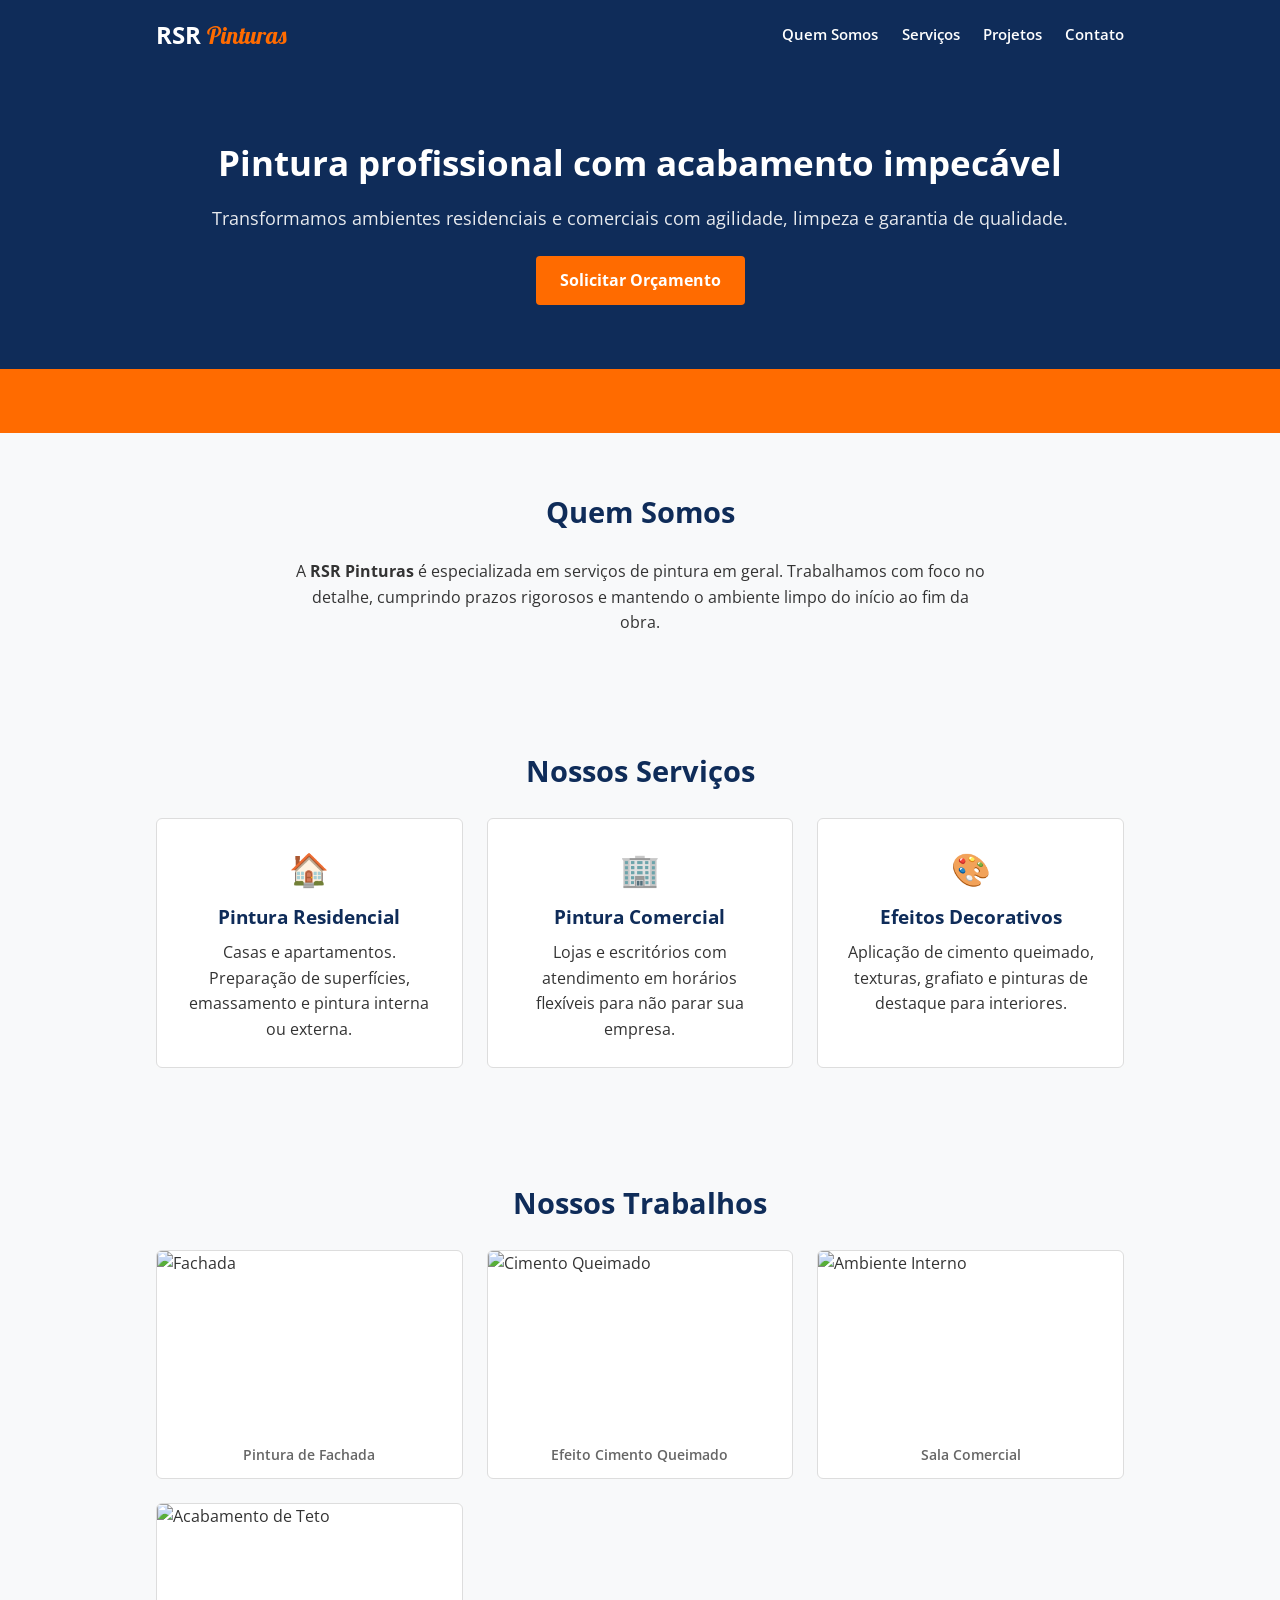
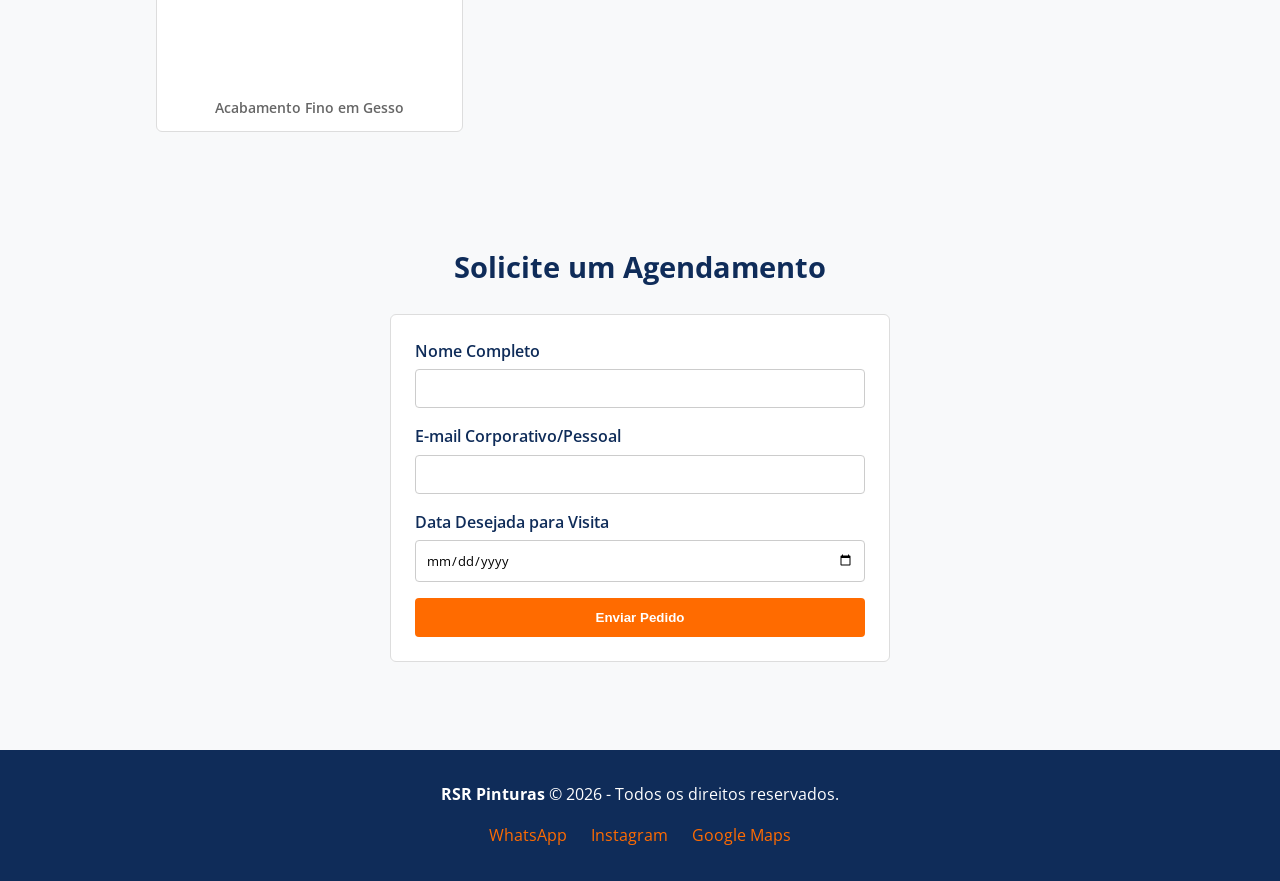
==== index.html @ f74bc447 "Add files via upload" ====
<!DOCTYPE html>
<html lang="pt-BR">
<head>
  <meta charset="UTF-8">
  <meta name="viewport" content="width=device-width, initial-scale=1.0">
  <title>RSR Pinturas | Pintura Residencial e Comercial</title>
  
  <!-- Favicon e Fontes -->
  <link rel="icon" href="data:image/svg+xml,<svg xmlns='http://www.w3.org/2000/svg' viewBox='0 0 100 100'><text y='.9em' font-size='90'>🎨</text></svg>">
  <link rel="preconnect" href="https://fonts.googleapis.com">
  <link rel="preconnect" href="https://fonts.gstatic.com" crossorigin>
  <link href="https://fonts.googleapis.com/css2?family=Lobster&family=Open+Sans:wght@400;600;700&display=swap" rel="stylesheet">

  <style>
    /* Estilos Gerais */
    * { box-sizing: border-box; margin: 0; padding: 0; }
    html { scroll-behavior: smooth; }
    body { font-family: 'Open Sans', sans-serif; color: #333; background: #f8f9fa; line-height: 1.6; }
    .lobster-regular { font-family: "Lobster", sans-serif; font-weight: 400; font-style: normal; }

    .container { max-width: 1000px; margin: 0 auto; padding: 0 1rem; }

    /* Cabeçalho Fixado */
    header { position: sticky; top: 0; background: #0F2C59; padding: 1rem 0; z-index: 100; }
    header .container { display: flex; justify-content: space-between; align-items: center; }
    .logo { color: #fff; font-size: 1.5rem; text-decoration: none; font-weight: bold; }
    .logo span { color: #FF6B00; }
    nav a { color: #fff; text-decoration: none; margin-left: 1.2rem; font-weight: 600; font-size: 0.95rem; }
    nav a:hover { color: #FF6B00; }

    /* Banner Principal */
    .hero { background: #0F2C59; color: #fff; text-align: center; padding: 4rem 1rem; border-bottom: 4rem solid #FF6B00; }
    .hero h1 { font-size: 2.2rem; margin-bottom: 0.8rem; }
    .hero p { font-size: 1.1rem; opacity: 0.9; margin-bottom: 1.5rem; }

    /* Botão Padrão */
    .btn { display: inline-block; background: #FF6B00; color: #fff; padding: 0.75rem 1.5rem; text-decoration: none; border-radius: 4px; font-weight: bold; border: none; cursor: pointer; }
    .btn:hover { background: #e05e00; }

    /* Seções e Títulos */
    section { padding: 3.5rem 0; }
    h2 { text-align: center; color: #0F2C59; font-size: 1.8rem; margin-bottom: 1.5rem; }

    /* Grid Responsivo para Serviços e Galeria */
    .grid { display: grid; grid-template-columns: repeat(auto-fit, minmax(230px, 1fr)); gap: 1.5rem; }

    /* Cards de Serviços */
    .card { background: #fff; padding: 1.5rem; border-radius: 6px; border: 1px solid #ddd; text-align: center; }
    .card .icon { font-size: 2rem; margin-bottom: 0.5rem; }
    .card h3 { color: #0F2C59; margin-bottom: 0.5rem; }

    /* Galeria de Fotos */
    figure { background: #fff; border-radius: 6px; overflow: hidden; border: 1px solid #ddd; }
    figure img { width: 100%; height: 180px; object-fit: cover; display: block; }
    figcaption { padding: 0.75rem; text-align: center; font-size: 0.9rem; color: #666; font-weight: 600; }

    /* Formulário */
    form { max-width: 500px; margin: 0 auto; background: #fff; padding: 1.5rem; border-radius: 6px; border: 1px solid #ddd; }
    .field { margin-bottom: 1rem; }
    label { display: block; margin-bottom: 0.3rem; font-weight: 600; color: #0F2C59; }
    input, textarea { width: 100%; padding: 0.6rem; border: 1px solid #ccc; border-radius: 4px; font-family: inherit; }

    /* Rodapé */
    footer { background: #0F2C59; color: #fff; padding: 2rem 0 1rem; text-align: center; margin-top: 2rem; }
    footer a { color: #FF6B00; text-decoration: none; }
    .footer-links { margin: 1rem 0; display: flex; justify-content: center; gap: 1.5rem; flex-wrap: wrap; }
  </style>
</head>
<body>

  <!-- Cabeçalho com Navegação por Âncoras -->
  <header>
    <div class="container">
      <a href="#" class="logo">RSR <span class="lobster-regular">Pinturas</span></a>
      <nav>
        <a href="#sobre">Quem Somos</a>
        <a href="#servicos">Serviços</a>
        <a href="#galeria">Projetos</a>
        <a href="#contato">Contato</a>
      </nav>
    </div>
  </header>

  <!-- Banner Hero -->
  <div class="hero">
    <div class="container">
      <h1>Pintura profissional com acabamento impecável</h1>
      <p>Transformamos ambientes residenciais e comerciais com agilidade, limpeza e garantia de qualidade.</p>
      <a href="#contato" class="btn">Solicitar Orçamento</a>
    </div>
  </div>

  <main class="container">
    <!-- Quem Somos -->
    <section id="sobre">
      <h2>Quem Somos</h2>
      <p style="text-align: center; max-width: 700px; margin: 0 auto;">
        A <strong>RSR Pinturas</strong> é especializada em serviços de pintura em geral. Trabalhamos com foco no detalhe, cumprindo prazos rigorosos e mantendo o ambiente limpo do início ao fim da obra.
      </p>
    </section>

    <!-- Serviços -->
    <section id="servicos">
      <h2>Nossos Serviços</h2>
      <div class="grid">
        <div class="card">
          <div class="icon">🏠</div>
          <h3>Pintura Residencial</h3>
          <p>Casas e apartamentos. Preparação de superfícies, emassamento e pintura interna ou externa.</p>
        </div>
        <div class="card">
          <div class="icon">🏢</div>
          <h3>Pintura Comercial</h3>
          <p>Lojas e escritórios com atendimento em horários flexíveis para não parar sua empresa.</p>
        </div>
        <div class="card">
          <div class="icon">🎨</div>
          <h3>Efeitos Decorativos</h3>
          <p>Aplicação de cimento queimado, texturas, grafiato e pinturas de destaque para interiores.</p>
        </div>
      </div>
    </section>

    <!-- Galeria -->
    <section id="galeria">
      <h2>Nossos Trabalhos</h2>
      <div class="grid">
        <figure>
          <img src="https://images.unsplash.com/photo-1589939705384-5185137a7f0f?w=400" alt="Fachada">
          <figcaption>Pintura de Fachada</figcaption>
        </figure>
        <figure>
          <img src="https://images.unsplash.com/photo-1562259949-e8e7689d7828?w=400" alt="Cimento Queimado">
          <figcaption>Efeito Cimento Queimado</figcaption>
        </figure>
        <figure>
          <img src="https://images.unsplash.com/photo-1584622650111-993a426fbf0a?w=400" alt="Ambiente Interno">
          <figcaption>Sala Comercial</figcaption>
        </figure>
        <figure>
          <img src="https://images.unsplash.com/photo-1513694203232-719a280e022f?w=400" alt="Acabamento de Teto">
          <figcaption>Acabamento Fino em Gesso</figcaption>
        </figure>
      </div>
    </section>

    <!-- Formulário de Agendamento -->
    <section id="contato">
      <h2>Solicite um Agendamento</h2>
      <form action="#" method="POST" onsubmit="event.preventDefault(); alert('Mensagem enviada com sucesso!');">
        <div class="field">
          <label for="nome">Nome Completo</label>
          <input type="text" id="nome" name="nome" required>
        </div>
        <div class="field">
          <label for="email">E-mail Corporativo/Pessoal</label>
          <input type="email" id="email" name="email" required>
        </div>
        <div class="field">
          <label for="data">Data Desejada para Visita</label>
          <input type="date" id="data" name="data" required>
        </div>
        <button type="submit" class="btn" style="width: 100%;">Enviar Pedido</button>
      </form>
    </section>
  </main>

  <!-- Rodapé -->
  <footer>
    <div class="container">
      <p><strong>RSR Pinturas</strong> &copy; 2026 - Todos os direitos reservados.</p>
      <div class="footer-links">
        <a href="https://wa.me/5519999999999" target="_blank" rel="noopener noreferrer">WhatsApp</a>
        <a href="https://instagram.com" target="_blank" rel="noopener noreferrer">Instagram</a>
        <a href="https://maps.google.com" target="_blank" rel="noopener noreferrer">Google Maps</a>
      </div>
    </div>
  </footer>

</body>
</html>
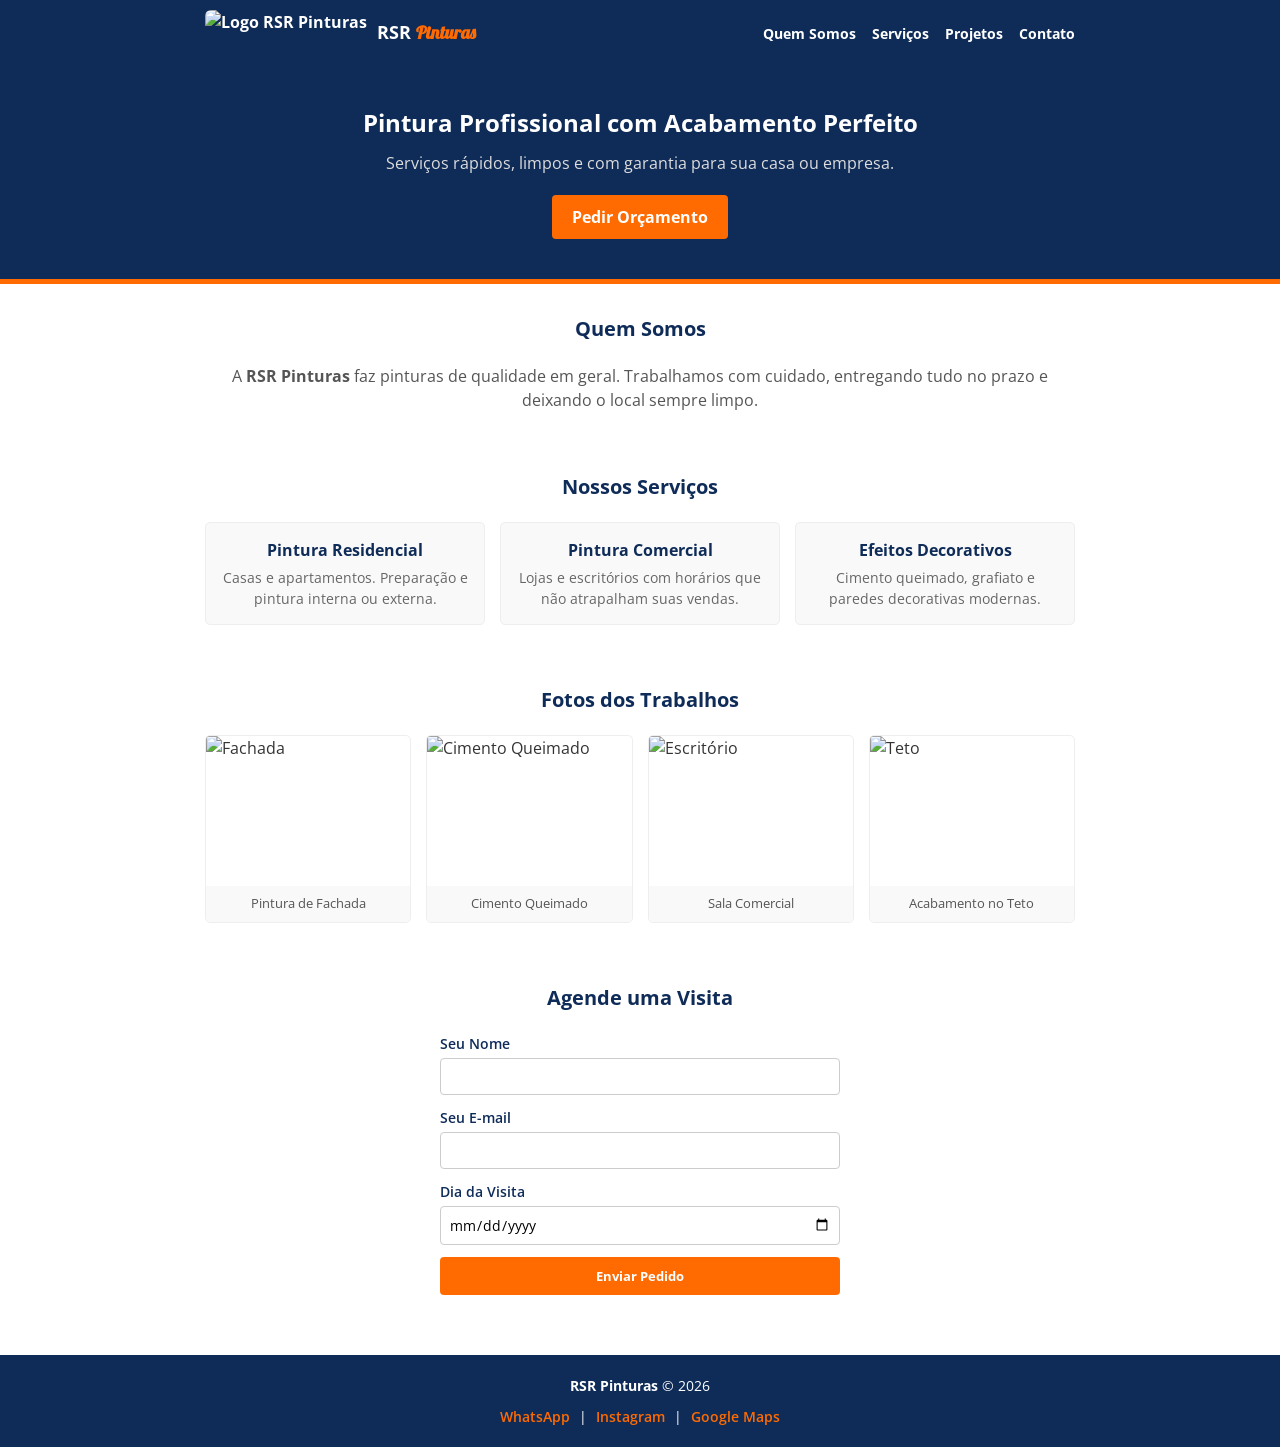
==== commit d564cc6a: "Update index.html" ====
--- a/index.html
+++ b/index.html
@@ -3,7 +3,7 @@
 <head>
   <meta charset="UTF-8">
   <meta name="viewport" content="width=device-width, initial-scale=1.0">
-  <title>RSR Pinturas | Pintura Residencial e Comercial</title>
+  <title>RSR Pinturas | Pintura em Geral</title>
   
   <!-- Favicon e Fontes -->
   <link rel="icon" href="data:image/svg+xml,<svg xmlns='http://www.w3.org/2000/svg' viewBox='0 0 100 100'><text y='.9em' font-size='90'>🎨</text></svg>">
@@ -13,65 +13,67 @@
 
   <style>
     /* Estilos Gerais */
-    * { box-sizing: border-box; margin: 0; padding: 0; }
+    * { margin: 0; padding: 0; box-sizing: border-box; font-family: 'Open Sans', sans-serif; }
     html { scroll-behavior: smooth; }
-    body { font-family: 'Open Sans', sans-serif; color: #333; background: #f8f9fa; line-height: 1.6; }
-    .lobster-regular { font-family: "Lobster", sans-serif; font-weight: 400; font-style: normal; }
+    body { background: #ffffff; color: #333; line-height: 1.5; }
+    
+    .lobster { font-family: 'Lobster', cursive; color: #FF6B00; }
+    .caixa { max-width: 900px; margin: 0 auto; padding: 0 15px; }
 
-    .container { max-width: 1000px; margin: 0 auto; padding: 0 1rem; }
+    /* Topo Fixo com Logótipo */
+    header { position: sticky; top: 0; background: #0F2C59; padding: 10px 0; z-index: 10; }
+    header .caixa { display: flex; justify-content: space-between; align-items: center; }
+    
+    /* Estilo do Logótipo no Canto Superior */
+    .logo-link { display: flex; align-items: center; gap: 10px; text-decoration: none; color: #fff; font-weight: bold; }
+    .img-logo { height: 45px; width: auto; border-radius: 6px; }
 
-    /* Cabeçalho Fixado */
-    header { position: sticky; top: 0; background: #0F2C59; padding: 1rem 0; z-index: 100; }
-    header .container { display: flex; justify-content: space-between; align-items: center; }
-    .logo { color: #fff; font-size: 1.5rem; text-decoration: none; font-weight: bold; }
-    .logo span { color: #FF6B00; }
-    nav a { color: #fff; text-decoration: none; margin-left: 1.2rem; font-weight: 600; font-size: 0.95rem; }
+    header a { color: #fff; text-decoration: none; font-weight: bold; }
+    nav a { margin-left: 12px; font-size: 14px; }
     nav a:hover { color: #FF6B00; }
 
-    /* Banner Principal */
-    .hero { background: #0F2C59; color: #fff; text-align: center; padding: 4rem 1rem; border-bottom: 4rem solid #FF6B00; }
-    .hero h1 { font-size: 2.2rem; margin-bottom: 0.8rem; }
-    .hero p { font-size: 1.1rem; opacity: 0.9; margin-bottom: 1.5rem; }
+    /* Banner Inicial */
+    .banner { background: #0F2C59; color: #fff; text-align: center; padding: 40px 15px; border-bottom: 5px solid #FF6B00; }
+    .banner h1 { font-size: 24px; margin-bottom: 10px; }
+    .banner p { margin-bottom: 20px; color: #ddd; }
 
-    /* Botão Padrão */
-    .btn { display: inline-block; background: #FF6B00; color: #fff; padding: 0.75rem 1.5rem; text-decoration: none; border-radius: 4px; font-weight: bold; border: none; cursor: pointer; }
+    /* Botão */
+    .btn { background: #FF6B00; color: #fff; padding: 10px 20px; text-decoration: none; border-radius: 4px; font-weight: bold; border: none; cursor: pointer; display: inline-block; }
     .btn:hover { background: #e05e00; }
 
-    /* Seções e Títulos */
-    section { padding: 3.5rem 0; }
-    h2 { text-align: center; color: #0F2C59; font-size: 1.8rem; margin-bottom: 1.5rem; }
+    /* Seções */
+    section { padding: 30px 15px; max-width: 900px; margin: 0 auto; }
+    h2 { color: #0F2C59; text-align: center; margin-bottom: 20px; font-size: 20px; }
 
-    /* Grid Responsivo para Serviços e Galeria */
-    .grid { display: grid; grid-template-columns: repeat(auto-fit, minmax(230px, 1fr)); gap: 1.5rem; }
+    /* Organização em Grade (Serviços e Fotos) */
+    .grid { display: grid; grid-template-columns: repeat(auto-fit, minmax(200px, 1fr)); gap: 15px; }
+    .card { border: 1px solid #eee; padding: 15px; border-radius: 5px; text-align: center; background: #f9f9f9; }
+    .card h3 { color: #0F2C59; margin-bottom: 5px; font-size: 16px; }
 
-    /* Cards de Serviços */
-    .card { background: #fff; padding: 1.5rem; border-radius: 6px; border: 1px solid #ddd; text-align: center; }
-    .card .icon { font-size: 2rem; margin-bottom: 0.5rem; }
-    .card h3 { color: #0F2C59; margin-bottom: 0.5rem; }
-
-    /* Galeria de Fotos */
-    figure { background: #fff; border-radius: 6px; overflow: hidden; border: 1px solid #ddd; }
-    figure img { width: 100%; height: 180px; object-fit: cover; display: block; }
-    figcaption { padding: 0.75rem; text-align: center; font-size: 0.9rem; color: #666; font-weight: 600; }
+    figure { border: 1px solid #eee; border-radius: 5px; overflow: hidden; }
+    figure img { width: 100%; height: 150px; object-fit: cover; display: block; }
+    figcaption { padding: 8px; font-size: 13px; text-align: center; background: #f9f9f9; color: #555; }
 
     /* Formulário */
-    form { max-width: 500px; margin: 0 auto; background: #fff; padding: 1.5rem; border-radius: 6px; border: 1px solid #ddd; }
-    .field { margin-bottom: 1rem; }
-    label { display: block; margin-bottom: 0.3rem; font-weight: 600; color: #0F2C59; }
-    input, textarea { width: 100%; padding: 0.6rem; border: 1px solid #ccc; border-radius: 4px; font-family: inherit; }
+    form { max-width: 400px; margin: 0 auto; }
+    .campo { margin-bottom: 12px; }
+    label { display: block; margin-bottom: 4px; font-weight: 600; color: #0F2C59; font-size: 14px; }
+    input { width: 100%; padding: 8px; border: 1px solid #ccc; border-radius: 4px; font-size: 14px; }
 
     /* Rodapé */
-    footer { background: #0F2C59; color: #fff; padding: 2rem 0 1rem; text-align: center; margin-top: 2rem; }
-    footer a { color: #FF6B00; text-decoration: none; }
-    .footer-links { margin: 1rem 0; display: flex; justify-content: center; gap: 1.5rem; flex-wrap: wrap; }
+    footer { background: #0F2C59; color: #fff; text-align: center; padding: 20px 15px; margin-top: 30px; font-size: 14px; }
+    footer a { color: #FF6B00; text-decoration: none; margin: 0 5px; font-weight: 600; }
   </style>
 </head>
 <body>
 
-  <!-- Cabeçalho com Navegação por Âncoras -->
+  <!-- Menu do Topo com Logótipo -->
   <header>
-    <div class="container">
-      <a href="#" class="logo">RSR <span class="lobster-regular">Pinturas</span></a>
+    <div class="caixa">
+      <a href="#" class="logo-link">
+        <img src="logo.jpg" alt="Logo RSR Pinturas" class="img-logo">
+        <span style="font-size: 18px;">RSR <span class="lobster">Pinturas</span></span>
+      </a>
       <nav>
         <a href="#sobre">Quem Somos</a>
         <a href="#servicos">Serviços</a>
@@ -81,101 +83,94 @@
     </div>
   </header>
 
-  <!-- Banner Hero -->
-  <div class="hero">
-    <div class="container">
-      <h1>Pintura profissional com acabamento impecável</h1>
-      <p>Transformamos ambientes residenciais e comerciais com agilidade, limpeza e garantia de qualidade.</p>
-      <a href="#contato" class="btn">Solicitar Orçamento</a>
+  <!-- Banner -->
+  <div class="banner">
+    <div class="caixa">
+      <h1>Pintura Profissional com Acabamento Perfeito</h1>
+      <p>Serviços rápidos, limpos e com garantia para sua casa ou empresa.</p>
+      <a href="#contato" class="btn">Pedir Orçamento</a>
     </div>
   </div>
 
-  <main class="container">
-    <!-- Quem Somos -->
-    <section id="sobre">
-      <h2>Quem Somos</h2>
-      <p style="text-align: center; max-width: 700px; margin: 0 auto;">
-        A <strong>RSR Pinturas</strong> é especializada em serviços de pintura em geral. Trabalhamos com foco no detalhe, cumprindo prazos rigorosos e mantendo o ambiente limpo do início ao fim da obra.
-      </p>
-    </section>
+  <!-- Quem Somos -->
+  <section id="sobre">
+    <h2>Quem Somos</h2>
+    <p style="text-align: center; color: #555;">
+      A <strong>RSR Pinturas</strong> faz pinturas de qualidade em geral. Trabalhamos com cuidado, entregando tudo no prazo e deixando o local sempre limpo.
+    </p>
+  </section>
 
-    <!-- Serviços -->
-    <section id="servicos">
-      <h2>Nossos Serviços</h2>
-      <div class="grid">
-        <div class="card">
-          <div class="icon">🏠</div>
-          <h3>Pintura Residencial</h3>
-          <p>Casas e apartamentos. Preparação de superfícies, emassamento e pintura interna ou externa.</p>
-        </div>
-        <div class="card">
-          <div class="icon">🏢</div>
-          <h3>Pintura Comercial</h3>
-          <p>Lojas e escritórios com atendimento em horários flexíveis para não parar sua empresa.</p>
-        </div>
-        <div class="card">
-          <div class="icon">🎨</div>
-          <h3>Efeitos Decorativos</h3>
-          <p>Aplicação de cimento queimado, texturas, grafiato e pinturas de destaque para interiores.</p>
-        </div>
+  <!-- Serviços -->
+  <section id="servicos">
+    <h2>Nossos Serviços</h2>
+    <div class="grid">
+      <div class="card">
+        <h3>Pintura Residencial</h3>
+        <p style="font-size: 14px; color: #666;">Casas e apartamentos. Preparação e pintura interna ou externa.</p>
       </div>
-    </section>
+      <div class="card">
+        <h3>Pintura Comercial</h3>
+        <p style="font-size: 14px; color: #666;">Lojas e escritórios com horários que não atrapalham suas vendas.</p>
+      </div>
+      <div class="card">
+        <h3>Efeitos Decorativos</h3>
+        <p style="font-size: 14px; color: #666;">Cimento queimado, grafiato e paredes decorativas modernas.</p>
+      </div>
+    </div>
+  </section>
 
-    <!-- Galeria -->
-    <section id="galeria">
-      <h2>Nossos Trabalhos</h2>
-      <div class="grid">
-        <figure>
-          <img src="https://images.unsplash.com/photo-1589939705384-5185137a7f0f?w=400" alt="Fachada">
-          <figcaption>Pintura de Fachada</figcaption>
-        </figure>
-        <figure>
-          <img src="https://images.unsplash.com/photo-1562259949-e8e7689d7828?w=400" alt="Cimento Queimado">
-          <figcaption>Efeito Cimento Queimado</figcaption>
-        </figure>
-        <figure>
-          <img src="https://images.unsplash.com/photo-1584622650111-993a426fbf0a?w=400" alt="Ambiente Interno">
-          <figcaption>Sala Comercial</figcaption>
-        </figure>
-        <figure>
-          <img src="https://images.unsplash.com/photo-1513694203232-719a280e022f?w=400" alt="Acabamento de Teto">
-          <figcaption>Acabamento Fino em Gesso</figcaption>
-        </figure>
+  <!-- Galeria -->
+  <section id="galeria">
+    <h2>Fotos dos Trabalhos</h2>
+    <div class="grid">
+      <figure>
+        <img src="https://images.unsplash.com/photo-1589939705384-5185137a7f0f?w=400" alt="Fachada">
+        <figcaption>Pintura de Fachada</figcaption>
+      </figure>
+      <figure>
+        <img src="https://images.unsplash.com/photo-1562259949-e8e7689d7828?w=400" alt="Cimento Queimado">
+        <figcaption>Cimento Queimado</figcaption>
+      </figure>
+      <figure>
+        <img src="https://images.unsplash.com/photo-1584622650111-993a426fbf0a?w=400" alt="Escritório">
+        <figcaption>Sala Comercial</figcaption>
+      </figure>
+      <figure>
+        <img src="https://images.unsplash.com/photo-1513694203232-719a280e022f?w=400" alt="Teto">
+        <figcaption>Acabamento no Teto</figcaption>
+      </figure>
+    </div>
+  </section>
+
+  <!-- Formulário -->
+  <section id="contato">
+    <h2>Agende uma Visita</h2>
+    <form action="#" method="POST" onsubmit="event.preventDefault(); alert('Enviado com sucesso!');">
+      <div class="campo">
+        <label for="nome">Seu Nome</label>
+        <input type="text" id="nome" name="nome" required>
       </div>
-    </section>
-
-    <!-- Formulário de Agendamento -->
-    <section id="contato">
-      <h2>Solicite um Agendamento</h2>
-      <form action="#" method="POST" onsubmit="event.preventDefault(); alert('Mensagem enviada com sucesso!');">
-        <div class="field">
-          <label for="nome">Nome Completo</label>
-          <input type="text" id="nome" name="nome" required>
-        </div>
-        <div class="field">
-          <label for="email">E-mail Corporativo/Pessoal</label>
-          <input type="email" id="email" name="email" required>
-        </div>
-        <div class="field">
-          <label for="data">Data Desejada para Visita</label>
-          <input type="date" id="data" name="data" required>
-        </div>
-        <button type="submit" class="btn" style="width: 100%;">Enviar Pedido</button>
-      </form>
-    </section>
-  </main>
+      <div class="campo">
+        <label for="email">Seu E-mail</label>
+        <input type="email" id="email" name="email" required>
+      </div>
+      <div class="campo">
+        <label for="data">Dia da Visita</label>
+        <input type="date" id="data" name="data" required>
+      </div>
+      <button type="submit" class="btn" style="width: 100%;">Enviar Pedido</button>
+    </form>
+  </section>
 
   <!-- Rodapé -->
   <footer>
-    <div class="container">
-      <p><strong>RSR Pinturas</strong> &copy; 2026 - Todos os direitos reservados.</p>
-      <div class="footer-links">
-        <a href="https://wa.me/5519999999999" target="_blank" rel="noopener noreferrer">WhatsApp</a>
-        <a href="https://instagram.com" target="_blank" rel="noopener noreferrer">Instagram</a>
-        <a href="https://maps.google.com" target="_blank" rel="noopener noreferrer">Google Maps</a>
-      </div>
+    <p><strong>RSR Pinturas</strong> &copy; 2026</p>
+    <div style="margin-top: 10px;">
+      <a href="https://wa.me/5519999999999" target="_blank" rel="noopener noreferrer">WhatsApp</a> |
+      <a href="https://instagram.com" target="_blank" rel="noopener noreferrer">Instagram</a> |
+      <a href="https://maps.google.com" target="_blank" rel="noopener noreferrer">Google Maps</a>
     </div>
   </footer>
 
 </body>
-</html>+</html>
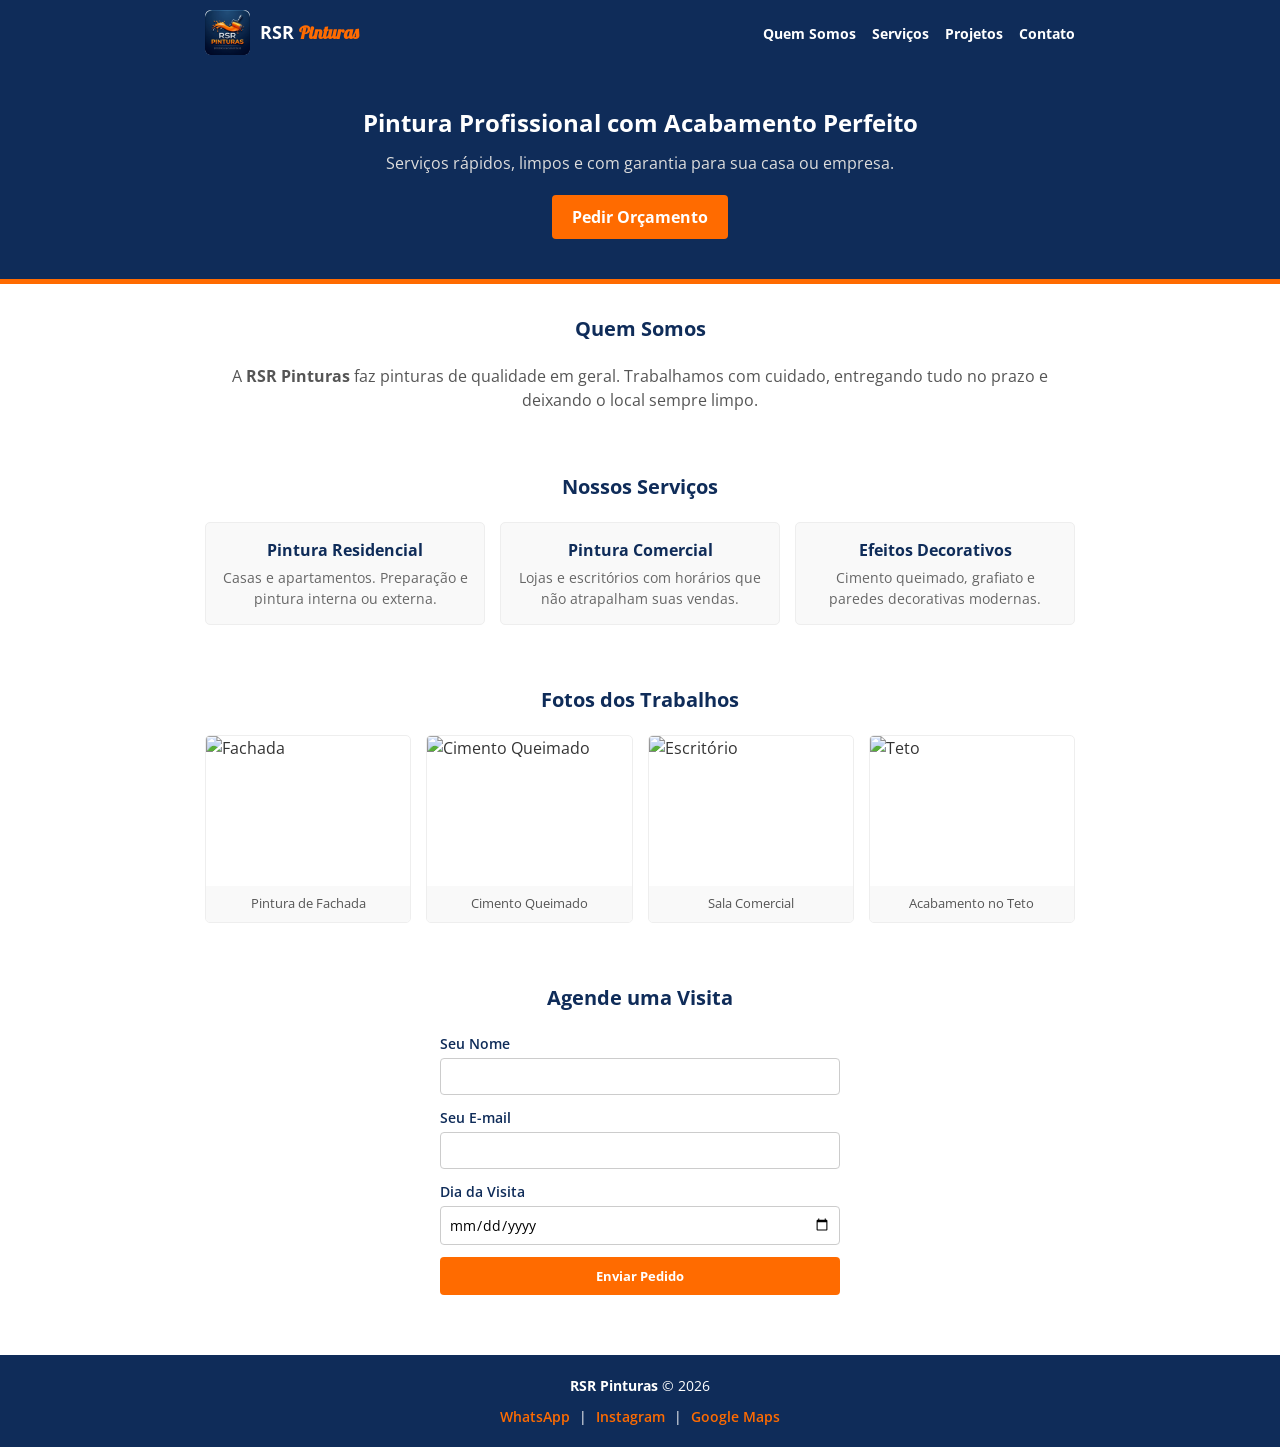
==== commit 579690d5: "Update index.html" ====
--- a/index.html
+++ b/index.html
@@ -4,6 +4,7 @@
   <meta charset="UTF-8">
   <meta name="viewport" content="width=device-width, initial-scale=1.0">
   <title>RSR Pinturas | Pintura em Geral</title>
+
   
   <!-- Favicon e Fontes -->
   <link rel="icon" href="data:image/svg+xml,<svg xmlns='http://www.w3.org/2000/svg' viewBox='0 0 100 100'><text y='.9em' font-size='90'>🎨</text></svg>">
